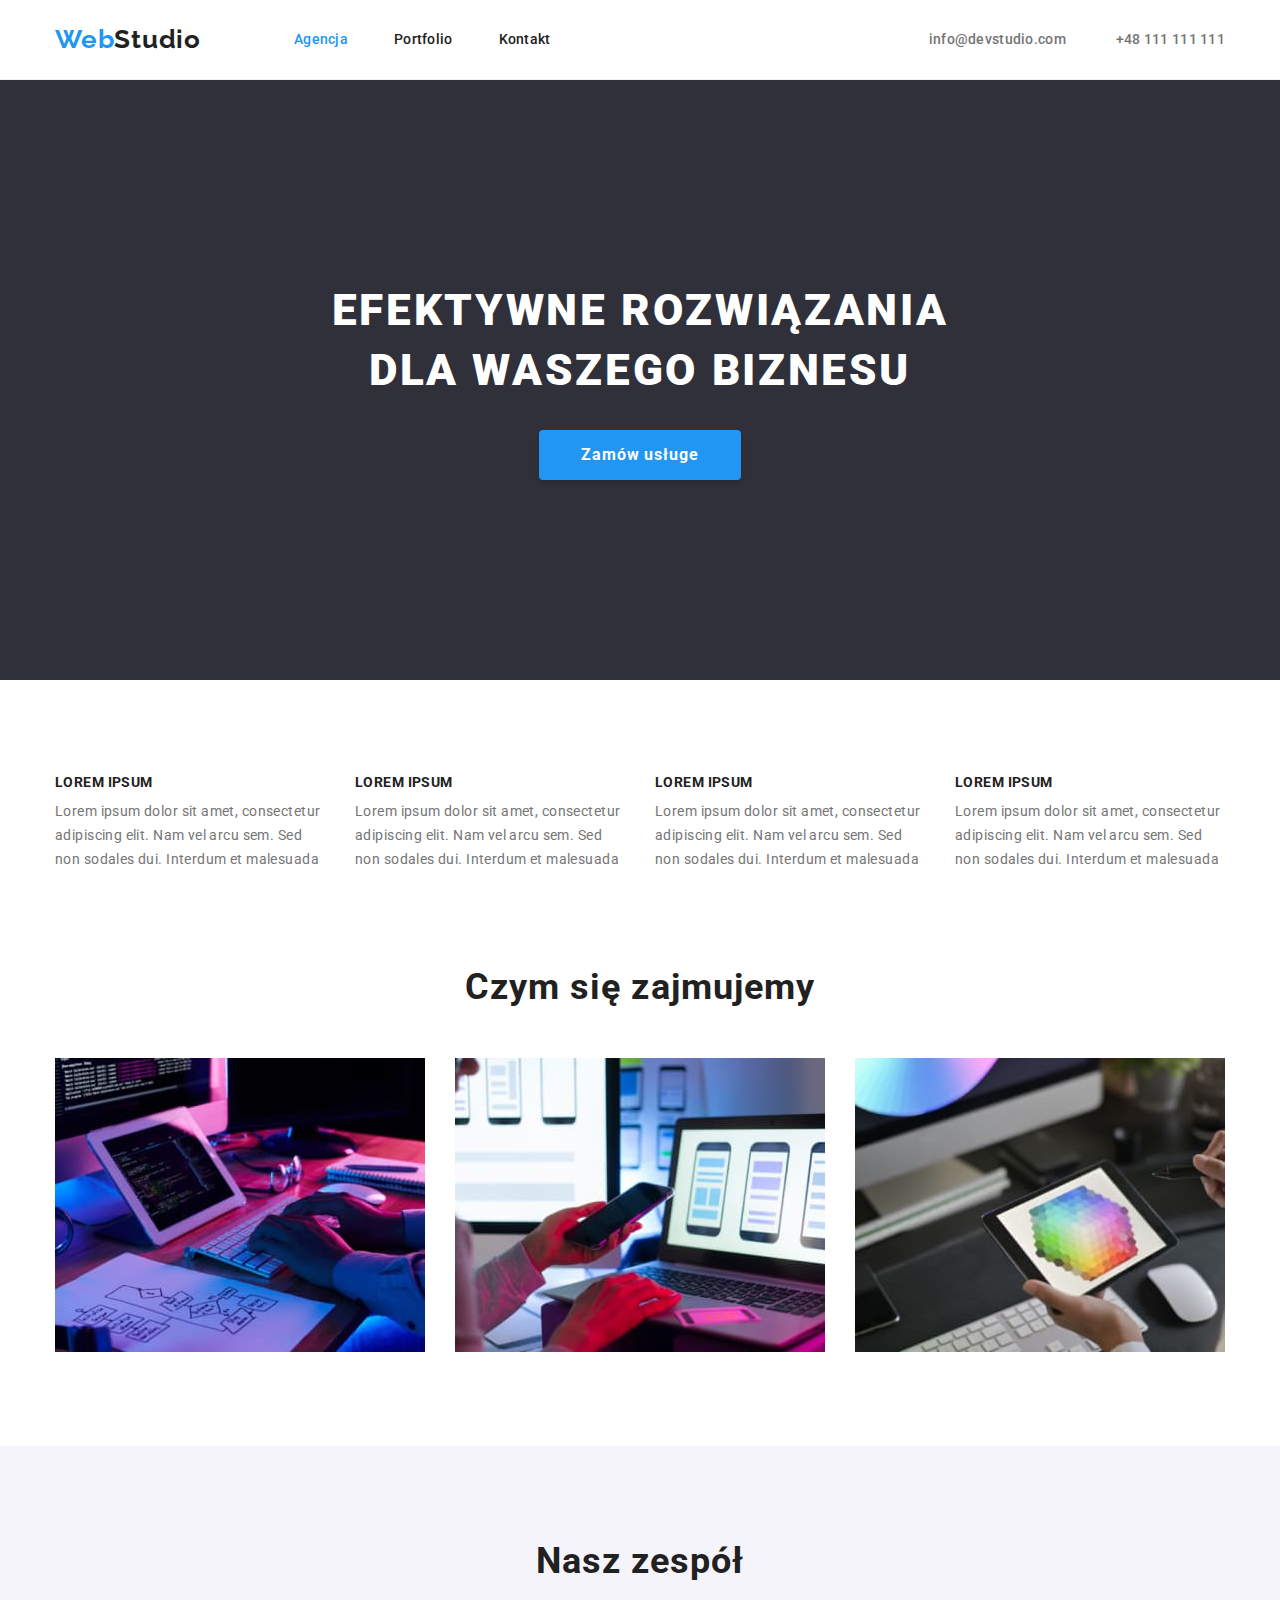
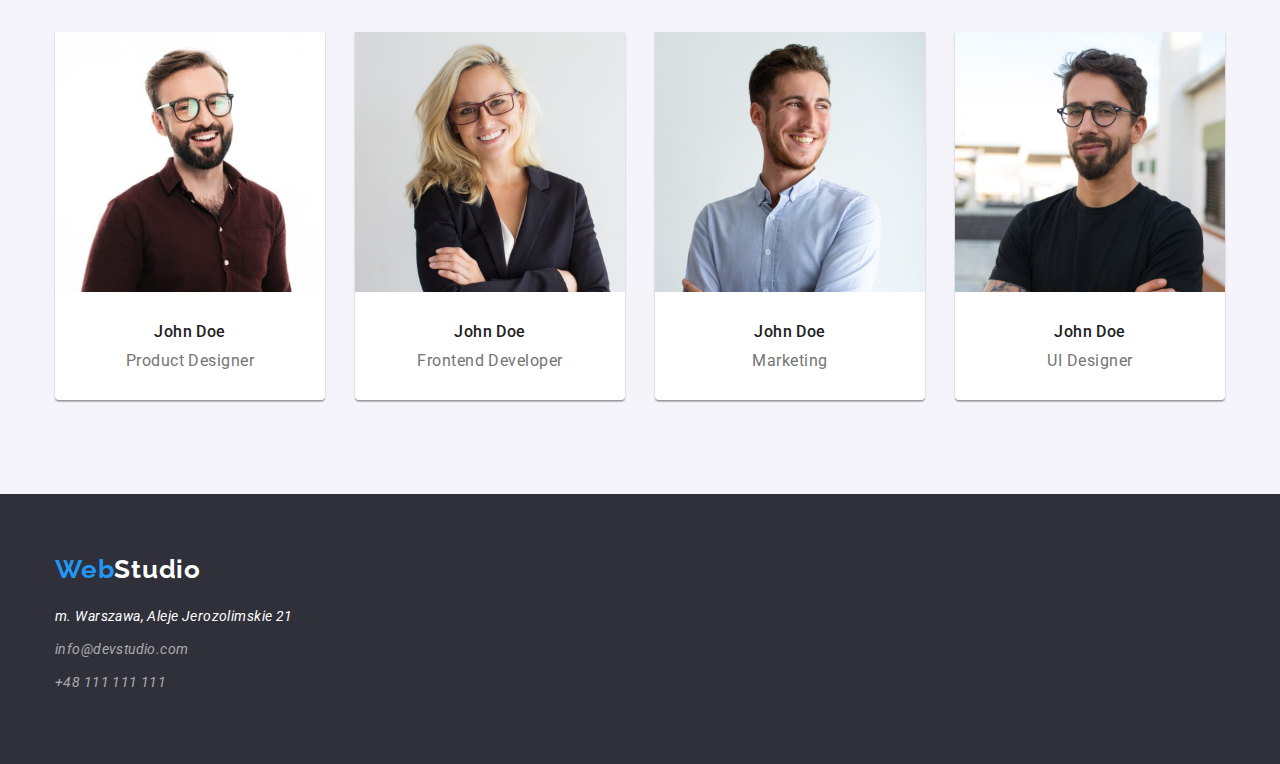
==== index.html @ 5a86e2d6 "Copy files from hw3" ====
<!DOCTYPE html>
<html lang="pl">
  <head>
    <meta charset="UTF-8" />
    <meta http-equiv="X-UA-Compatible" content="IE=edge" />
    <meta name="viewport" content="width=device-width, initial-scale=1.0" />
    <link
      rel="stylesheet"
      href="https://cdnjs.cloudflare.com/ajax/libs/modern-normalize/1.0.0/modern-normalize.min.css"
    />
    <link rel="preconnect" href="https://fonts.googleapis.com" />
    <link rel="preconnect" href="https://fonts.gstatic.com" crossorigin />
    <link
      href="https://fonts.googleapis.com/css2?family=Raleway:wght@700&family=Roboto:wght@400;500;700;900&display=swap"
      rel="stylesheet"
    />

    <link rel="stylesheet" href="./css/styles.css" />
    <title>WebStudio</title>
  </head>

  <body>
    <!-- Header -->

    <header class="header">
      <div class="container">
        <a class="logo-link link" href="./index.html"><span>Web</span>Studio</a>

        <nav class="navi">
          <ul class="navi-list list">
            <li class="navi-list-item">
              <a class="navi-list link link-active" href="./index.html">Agencja</a>
            </li>

            <li class="navi-list-item">
              <a class="navi-list link" href="./portfolio.html">Portfolio</a>
            </li>

            <li class="navi-list-item">
              <a class="navi-list link" href="">Kontakt</a>
            </li>
          </ul>
        </nav>

        <ul class="contact-link list">
          <li>
            <a
              class="contact-link-header link contact-email-header"
              href="mailto:info@devstudio.com"
              >info@devstudio.com</a
            >
          </li>
          <li>
            <a
              class="contact-link-header link contact-phone-header"
              href="tel:+48111111111"
              >+48 111 111 111</a
            >
          </li>
        </ul>
      </div>
    </header>

    <main>
      <!--hero-->

      <section class="hero section">
        <div class="container">
          <h1 class="hero-h1">EFEKTYWNE ROZWIĄZANIA DLA WASZEGO BIZNESU</h1>
          <button class="modal-btn" type="button">Zamów usługe</button>
        </div>
      </section>

      <!-- advantages -->

      <section class="advantages section">
        <div class="container">
          <ul class="advantages-list list">
            <li class="advant-list-item">
              <h3 class="advant-h3">LOREM IPSUM</h3>
              <p class="advant-text">
                Lorem ipsum dolor sit amet, consectetur adipiscing elit. Nam vel
                arcu sem. Sed non sodales dui. Interdum et malesuada
              </p>
            </li>
            <li class="advant-list-item">
              <h3 class="advant-h3">LOREM IPSUM</h3>
              <p class="advant-text">
                Lorem ipsum dolor sit amet, consectetur adipiscing elit. Nam vel
                arcu sem. Sed non sodales dui. Interdum et malesuada
              </p>
            </li>
            <li class="advant-list-item">
              <h3 class="advant-h3">LOREM IPSUM</h3>
              <p class="advant-text">
                Lorem ipsum dolor sit amet, consectetur adipiscing elit. Nam vel
                arcu sem. Sed non sodales dui. Interdum et malesuada
              </p>
            </li>
            <li class="advant-list-item">
              <h3 class="advant-h3">LOREM IPSUM</h3>
              <p class="advant-text">
                Lorem ipsum dolor sit amet, consectetur adipiscing elit. Nam vel
                arcu sem. Sed non sodales dui. Interdum et malesuada
              </p>
            </li>
          </ul>
        </div>
      </section>

      <!--About-->

      <section class="about section">
        <div class="container">
          <h2 class="header-h2">Czym się zajmujemy</h2>

          <ul class="about-list list">
            <li class="about-item">
              <img
                class="about-img"
                src="./images/box/box1.jpg"
                alt="computer"
                width="370"
                height="294"
              />
            </li>
            <li class="about-item">
              <img
                class="about-img"
                src="./images/box/box2.jpg"
                alt="smartphone"
                width="370"
                height="294"
              />
            </li>
            <li class="about-item">
              <img
                class="about-img"
                src="./images/box/box3.jpg"
                alt="tablet"
                width="370"
                height="294"
              />
            </li>
          </ul>
        </div>
      </section>

      <!--Team-->

      <section class="team section">
        <div class="container">
          <h2 class="header-h2">Nasz zespół</h2>
          <ul class="team-list list">
            <li>
              <figure class="team-img">
                <img
                  src="./images/team/img1.jpg"
                  alt="man with beard"
                  width="270"
                  height="260"
                />
                <figcaption class="team-dscr">
                  <p class="name">John Doe</p>
                  <p class="job-title">Product Designer</p>
                </figcaption>
              </figure>
            </li>
            <li>
              <figure class="team-img">
                <img
                  src="./images/team/img2.jpg"
                  alt="woman"
                  width="270"
                  height="260"
                />
                <figcaption class="team-dscr">
                  <p class="name">John Doe</p>
                  <p class="job-title">Frontend Developer</p>
                </figcaption>
              </figure>
            </li>
            <li>
              <figure class="team-img">
                <img
                  src="./images/team/img3.jpg"
                  alt="man laughing"
                  width="270"
                  height="260"
                />
                <figcaption class="team-dscr">
                  <p class="name">John Doe</p>
                  <p class="job-title">Marketing</p>
                </figcaption>
              </figure>
            </li>
            <li>
              <figure class="team-img">
                <img
                  src="./images/team/img4.jpg"
                  alt="man with glasses"
                  width="270"
                  height="260"
                />
                <figcaption class="team-dscr">
                  <p class="name">John Doe</p>
                  <p class="job-title">UI Designer</p>
                </figcaption>
              </figure>
            </li>
          </ul>
        </div>
      </section>
    </main>

    <!--Footer-->

    <footer class="footer">
      <div class="container">
        <a class="logo-link-dark-theme link" href="./index.html"
          ><span>Web</span>Studio</a
        >

        <address class="address">
          <ul class="address-list list">
            <li class="address-item address-street">
              m. Warszawa, Aleje Jerozolimskie 21
            </li>
            <li class="address-item">
              <a
                class="contact-link-footer link"
                href="mailto:info@devstudio.com"
                >info@devstudio.com</a
              >
            </li>
            <li class="address-item">
              <a class="contact-link-footer link" href="tel:+48111111111"
                >+48 111 111 111</a
              >
            </li>
          </ul>
        </address>
      </div>
    </footer>
  </body>
</html>
---- css/styles.css ----
:root {
  --main-font: "Roboto", sans-serif;
  --secondary-font: "Raleway", sans-serif;
  --main-color: #2196f3;
  --font-main-color: #212121;
  --font-secondary-color: #757575;
  --font-dark-theme: #ffffff;
  --background-color-main: #2f303a;
  --background-color-sec: #f5f4fa;
}

body {
  font-family: var(--main-font);
  color: var(--font-main-color);
}

h1,
h2,
h3,
h4,
h5,
h6 {
  padding: 0;
  margin: 0;
}

ul,
ol {
  margin: 0;
  padding: 0;
}

p {
  margin: 0;
  padding: 0;
}

img {
  display: block;
}

.list {
  list-style: none;
}
.link {
  text-decoration: none;
}

.container {
  max-width: 1200px;
  align-items: center;
  padding: 0 15px;
  margin: 0 auto;
}

.section {
  padding-top: 94px;
}
.section:not(.advantages) {
  padding-bottom: 94px;
}
/*----Components----*/

.logo-link,
.logo-link-dark-theme {
  font-family: var(--secondary-font);
  font-weight: 700;
  font-size: 26px;
  line-height: 1.192;
  letter-spacing: 0.03em;
}
.logo-link {
  color: var(--font-main-color);
}
.logo-link span {
  color: var(--main-color);
}
.logo-link-dark-theme {
  color: var(--font-dark-theme);
}
.logo-link-dark-theme span {
  color: var(--main-color);
}
.logo-link:focus,
.logo-link:hover,
.logo-link-dark-theme:hover,
.logo-link-dark-theme:focus {
  color: var(--main-color);
}

.header-h2 {
  font-weight: 700;
  font-size: 36px;
  line-height: 1.167;
  letter-spacing: 0.03em;
  text-align: center;
}

/*----Header Menu----*/
.header .container {
  display: flex;
  padding-top: 24px;
  padding-bottom: 24px;
}
.header {
  border-bottom: 1px solid #ececec;
}

.logo-link {
  display: flex;
  margin-right: 93px;
}

.header-h2.link-active {
  color: var(--main-color);
}
.navi .navi-list {
  display: flex;
}

.navi-list-item:not(:last-child) {
  margin-right: 46px;
}

.contact-link {
  display: flex;
  margin-left: auto;
}

.contact-phone-header {
  margin-left: 50px;
}

.navi-list {
  font-weight: 500;
  font-size: 14px;
  line-height: 1.143;
  letter-spacing: 0.02em;
  color: var(--font-main-color);
}
.navi-list .link-active {
  color: var(--main-color)
}
.navi-list:hover,
.navi-list:focus {
  color: var(--main-color);
}

.contact-link-header {
  font-weight: 500;
  font-size: 14px;
  line-height: 1.143;
  letter-spacing: 0.02em;
  color: var(--font-secondary-color);
}

.contact-link-header:hover,
.contact-link-header:focus {
  color: var(--main-color);
}

/*----Hero----*/

.hero .container {
  display: flex;
  flex-direction: column;
  padding-top: 106px;
  padding-bottom: 106px;
}

.hero {
  background: var(--background-color-main);
}
.hero-h1 {
  max-width: 696px;
  font-weight: 900;
  font-size: 44px;
  line-height: 1.364;
  letter-spacing: 0.06em;
  text-transform: uppercase;
  text-align: center;
  color: var(--font-dark-theme);
  padding-bottom: 30px;
}

.modal-btn {
  font-weight: 700;
  font-size: 16px;
  line-height: 1.875;
  letter-spacing: 0.06em;
  cursor: pointer;
  color: var(--font-dark-theme);
  background: var(--main-color);
  padding: 10px 42px;
  box-shadow: 0px 4px 4px rgba(0, 0, 0, 0.15);
  border-radius: 4px;
  border: none;
}

/*----Advantages----*/

.advantages-list {
  display: flex;
  justify-content: space-between;
}
.advant-list-item {
  max-width: 270px;
  justify-content: space-between;
}

.advant-h3 {
  font-weight: 700;
  font-size: 14px;
  line-height: 1.143;
  letter-spacing: 0.03em;
  text-transform: uppercase;
}
.advant-text {
  font-size: 14px;
  line-height: 1.714;
  letter-spacing: 0.03em;
  color: var(--font-secondary-color);
  margin-top: 10px;
}

/* ----About---- */
.about-list {
  display: flex;
}

.about-item {
  margin-top: 50px;
}
.about-item:not(:last-child) {
  margin-right: 30px;
}

/* ----Team---- */

.team {
  background: var(--background-color-sec);
  margin: 0;
}
.name {
  font-weight: 500;
  color: var(--font-main-color);
  margin-bottom: 10px;
}

.team-dscr {
  font-size: 16px;
  line-height: 1.187;
  letter-spacing: 0.03em;
  text-align: center; /*---FIGCAPTION---*/
  color: var(--font-secondary-color);
  padding: 30px 0;
  border-radius: 0px 0px 4px 4px;
}
.team .header-h2 {
  margin-bottom: 50px;
}

.team-list {
  display: flex;
  justify-content: space-between;
}

.team figure {
  margin: 0;
  background: #ffffff;
  box-shadow: 0px 1px 3px rgba(0, 0, 0, 0.12), 0px 1px 1px rgba(0, 0, 0, 0.14),
    0px 2px 1px rgba(0, 0, 0, 0.2);
  border-radius: 0px 0px 4px 4px;
}

/* ----Footer---- */
.footer {
  background: var(--background-color-main);
  padding: 60px 0;
}
.address-item {
  margin-bottom: 9px;
}
.address {
  margin-top: 20px;
}
.address-street {
  font-size: 14px;
  line-height: 1.714;
  letter-spacing: 0.03em;
  color: var(--font-dark-theme);
}

.contact-link-footer {
  font-size: 14px;
  line-height: 1.714;
  letter-spacing: 0.03em;
  color: rgba(255, 255, 255, 0.6);
}
.contact-link-footer:hover,
.contact-link-footer :focus {
  color: var(--main-color);
}

/* ----PORTFOLIO---- */

.button-filter-list {
  display: flex;
  justify-content: center;
  margin-left: -8px;
}

.modal-btn-filter {
  display: block;
  border: none;

  font-weight: 500;
  font-size: 16px;
  line-height: 1.625;
  letter-spacing: 0.03em;
  cursor: pointer;
  border-radius: 4px;
  background: var(--background-color-sec);
  margin-left: 8px;
  margin-bottom: 50px;
  padding: 6px 22px;
}
.modal-btn-filter:hover,
.modal-btn-filter:active {
  color: #ffffff;
  background: var(--main-color);
  box-shadow: 0px 3px 1px rgba(117, 78, 78, 0.1),
    0px 1px 2px rgba(0, 0, 0, 0.08), 0px 2px 2px rgba(0, 0, 0, 0.12);
}
.portfolio .project-card {
  margin: 0;
}

.portfolio-list {
  display: flex;
  flex-wrap: wrap;
  margin-left: -30px;
  margin-top: -30px;
}

.portfolio-list-item {
  margin-left: 30px;
  margin-top: 30px;
  flex-basis: calc(100% / 3 - 30px);
}

.project-name {
  font-weight: 700;
  font-size: 18px;
  line-height: 2;
  letter-spacing: 0.06em;
  margin: 20px 24px 4px;
}

.project-type {
  font-size: 16px;
  line-height: 1.875;
  letter-spacing: 0.03em;
  color: var(--font-secondary-color);
  margin: 0 24px 20px;
}
.projekt-desc {
  background: #ffffff;
  border: 1px solid #eeeeee;
  box-sizing: border-box;
}
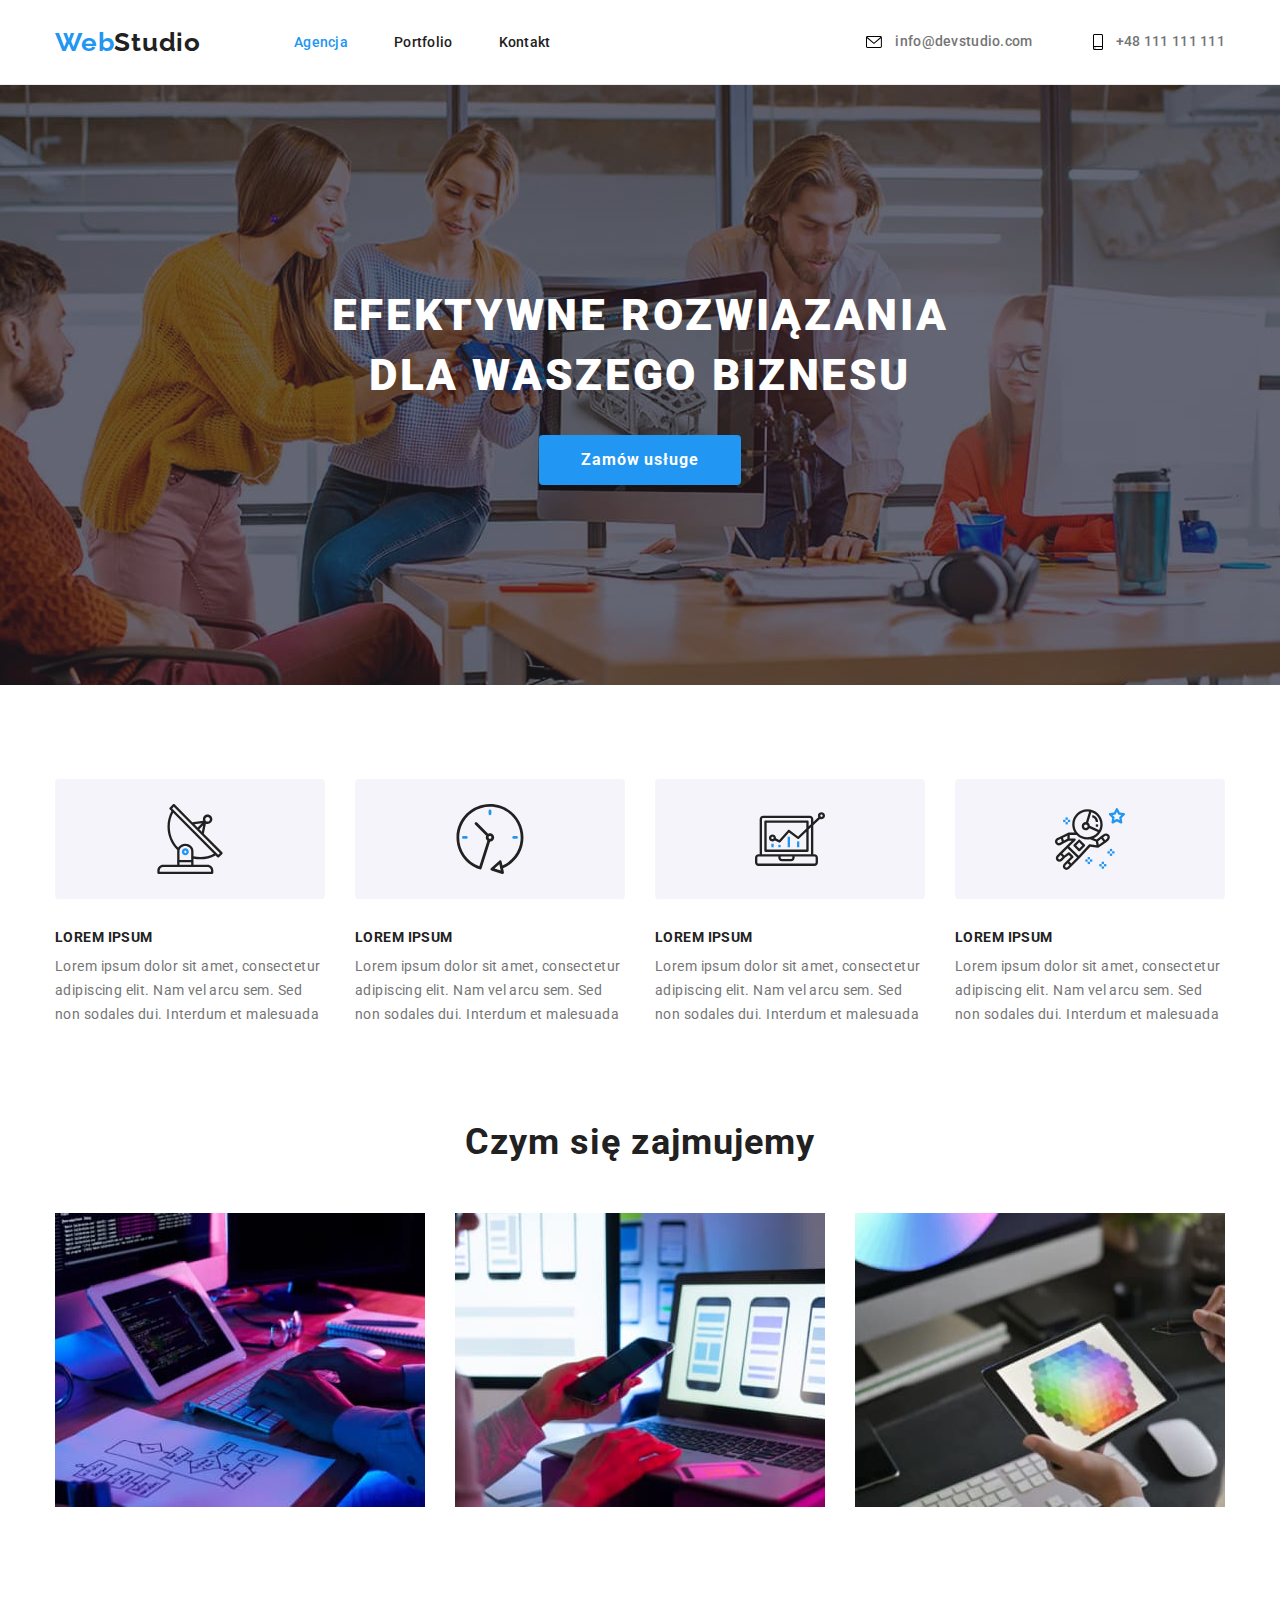
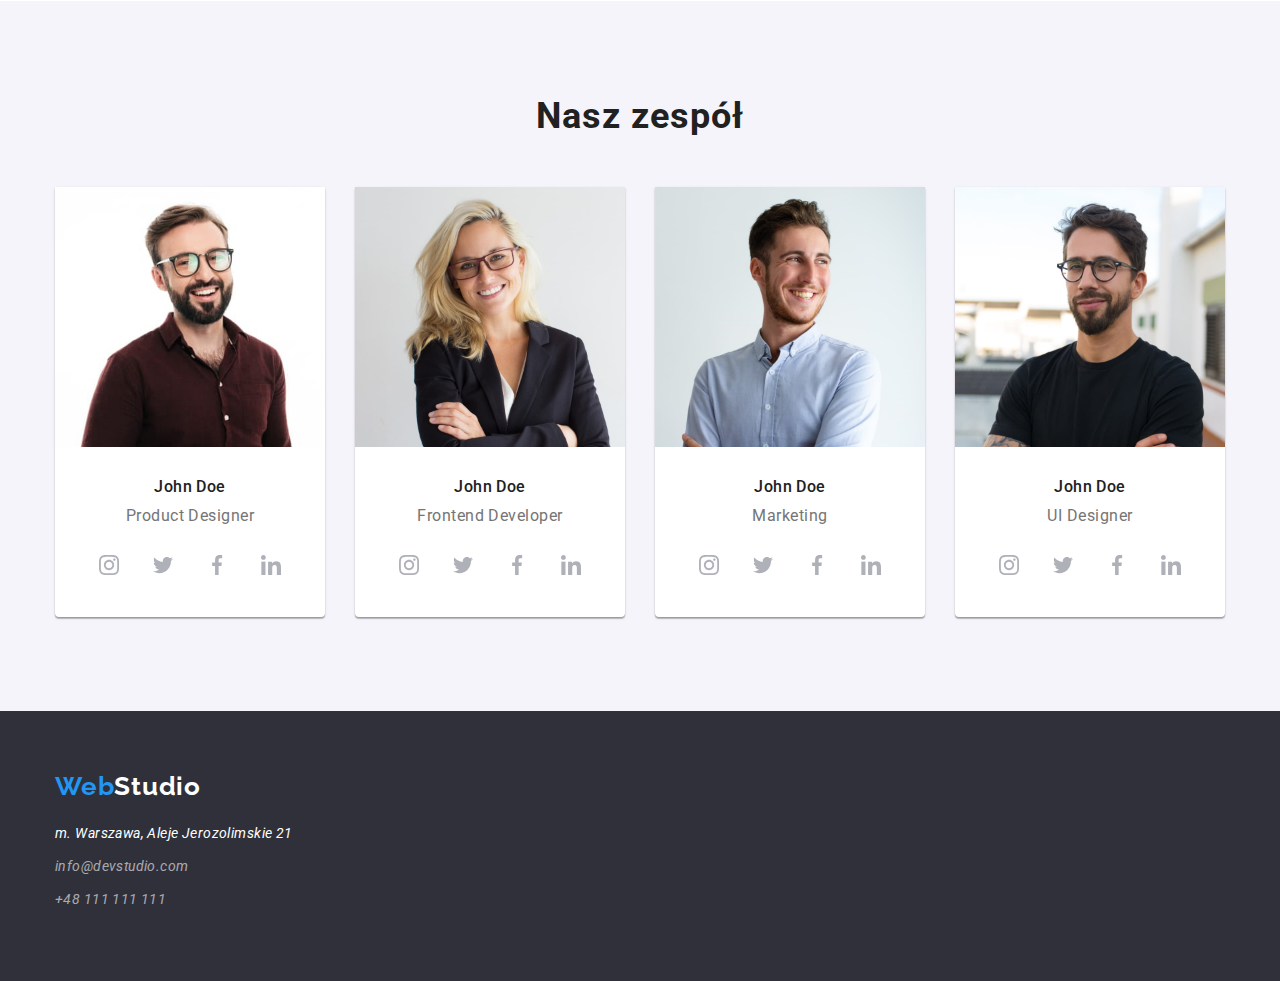
==== commit edf2c062: "svg index" ====
--- a/index.html
+++ b/index.html
@@ -29,7 +29,9 @@
         <nav class="navi">
           <ul class="navi-list list">
             <li class="navi-list-item">
-              <a class="navi-list link link-active" href="./index.html">Agencja</a>
+              <a class="navi-list link link-active" href="./index.html"
+                >Agencja</a
+              >
             </li>
 
             <li class="navi-list-item">
@@ -42,20 +44,25 @@
           </ul>
         </nav>
 
-        <ul class="contact-link list">
+        <ul class="contact-link-list list">
           <li>
-            <a
-              class="contact-link-header link contact-email-header"
-              href="mailto:info@devstudio.com"
-              >info@devstudio.com</a
-            >
+            <a class="contact-link-header link" href="mailto:info@devstudio.com"
+              ><svg class="contact-icon" width="16px" height="12px">
+                <use href="./images/svg/icon.svg#icon-email"></use>
+              </svg>
+              info@devstudio.com
+            </a>
           </li>
-          <li>
+
+          <li class="link">
             <a
               class="contact-link-header link contact-phone-header"
               href="tel:+48111111111"
-              >+48 111 111 111</a
-            >
+              ><svg class="contact-icon" width="10px" height="16px">
+                <use href="./images/svg/icon.svg#icon-tel"></use>
+              </svg>
+              +48 111 111 111
+            </a>
           </li>
         </ul>
       </div>
@@ -75,8 +82,12 @@
 
       <section class="advantages section">
         <div class="container">
-          <ul class="advantages-list list">
+          <ul class="advant-list list">
             <li class="advant-list-item">
+              <a class="advant-list-item-icon-bkgr">
+                <svg class="icon-antenna icon" width="70" height="70">
+                <use href="./images/svg/icon.svg#icon-antenna"></use>
+                </svg></a>
               <h3 class="advant-h3">LOREM IPSUM</h3>
               <p class="advant-text">
                 Lorem ipsum dolor sit amet, consectetur adipiscing elit. Nam vel
@@ -84,6 +95,10 @@
               </p>
             </li>
             <li class="advant-list-item">
+              <a class="advant-list-item-icon-bkgr">
+                <svg class="icon-clock icon" width="70" height="70">
+                <use href="./images/svg/icon.svg#icon-clock"></use>
+                </svg></a>
               <h3 class="advant-h3">LOREM IPSUM</h3>
               <p class="advant-text">
                 Lorem ipsum dolor sit amet, consectetur adipiscing elit. Nam vel
@@ -91,6 +106,10 @@
               </p>
             </li>
             <li class="advant-list-item">
+              <a class="advant-list-item-icon-bkgr">
+                <svg class="icon-diagram icon" width="70" height="70">
+                <use href="./images/svg/icon.svg#icon-diagram"></use>
+                </svg></a>
               <h3 class="advant-h3">LOREM IPSUM</h3>
               <p class="advant-text">
                 Lorem ipsum dolor sit amet, consectetur adipiscing elit. Nam vel
@@ -98,6 +117,10 @@
               </p>
             </li>
             <li class="advant-list-item">
+              <a class="advant-list-item-icon-bkgr">
+                <svg class="icon-astronaut icon" width="70" height="70">
+                <use href="./images/svg/icon.svg#icon-astronaut"></use>
+                </svg></a>
               <h3 class="advant-h3">LOREM IPSUM</h3>
               <p class="advant-text">
                 Lorem ipsum dolor sit amet, consectetur adipiscing elit. Nam vel
@@ -163,6 +186,38 @@
                 <figcaption class="team-dscr">
                   <p class="name">John Doe</p>
                   <p class="job-title">Product Designer</p>
+               
+                  <ul class="social-list list">
+                    <li class="social-list-item">
+                      <a href="" class="social-list-icon" >
+                        <svg class="social-icon" width="20" height="20">
+                          <use href="./images/svg/icon.svg#icon-instagram"></use>
+                        </svg>
+                      </a>
+                    </li>
+                    <li class="social-list-item">
+                      <a href="" class="social-list-icon" >
+                        <svg class="social-icon" width="20" height="20">
+                          <use href="./images/svg/icon.svg#icon-twitter"></use>
+                        </svg>
+                      </a>
+                    </li>
+                    <li class="social-list-item">
+                      <a href="" class="social-list-icon" >
+                        <svg class="social-icon" width="20" height="20">
+                          <use href="./images/svg/icon.svg#icon-facebook"></use>
+                        </svg>
+                      </a>
+                    </li>
+                    <li class="social-list-item">
+                      <a href="" class="social-list-icon" >
+                        <svg class="social-icon" width="20" height="20">
+                          <use href="./images/svg/icon.svg#icon-linkedin"></use>
+                        </svg>
+                      </a>
+                    </li>
+                  </ul> 
+                              
                 </figcaption>
               </figure>
             </li>
@@ -177,6 +232,36 @@
                 <figcaption class="team-dscr">
                   <p class="name">John Doe</p>
                   <p class="job-title">Frontend Developer</p>
+                  <ul class="social-list list">
+                    <li class="social-list-item">
+                      <a href="" class="social-list-icon" >
+                        <svg class="social-icon" width="20" height="20">
+                          <use href="./images/svg/icon.svg#icon-instagram"></use>
+                        </svg>
+                      </a>
+                    </li>
+                    <li class="social-list-item">
+                      <a href="" class="social-list-icon" >
+                        <svg class="social-icon" width="20" height="20">
+                          <use href="./images/svg/icon.svg#icon-twitter"></use>
+                        </svg>
+                      </a>
+                    </li>
+                    <li class="social-list-item">
+                      <a href="" class="social-list-icon" >
+                        <svg class="social-icon" width="20" height="20">
+                          <use href="./images/svg/icon.svg#icon-facebook"></use>
+                        </svg>
+                      </a>
+                    </li>
+                    <li class="social-list-item">
+                      <a href="" class="social-list-icon" >
+                        <svg class="social-icon" width="20" height="20">
+                          <use href="./images/svg/icon.svg#icon-linkedin"></use>
+                        </svg>
+                      </a>
+                    </li>
+                  </ul> 
                 </figcaption>
               </figure>
             </li>
@@ -191,6 +276,36 @@
                 <figcaption class="team-dscr">
                   <p class="name">John Doe</p>
                   <p class="job-title">Marketing</p>
+                  <ul class="social-list list">
+                    <li class="social-list-item">
+                      <a href="" class="social-list-icon" >
+                        <svg class="social-icon" width="20" height="20">
+                          <use href="./images/svg/icon.svg#icon-instagram"></use>
+                        </svg>
+                      </a>
+                    </li>
+                    <li class="social-list-item">
+                      <a href="" class="social-list-icon" >
+                        <svg class="social-icon" width="20" height="20">
+                          <use href="./images/svg/icon.svg#icon-twitter"></use>
+                        </svg>
+                      </a>
+                    </li>
+                    <li class="social-list-item">
+                      <a href="" class="social-list-icon" >
+                        <svg class="social-icon" width="20" height="20">
+                          <use href="./images/svg/icon.svg#icon-facebook"></use>
+                        </svg>
+                      </a>
+                    </li>
+                    <li class="social-list-item">
+                      <a href="" class="social-list-icon" >
+                        <svg class="social-icon" width="20" height="20">
+                          <use href="./images/svg/icon.svg#icon-linkedin"></use>
+                        </svg>
+                      </a>
+                    </li>
+                  </ul> 
                 </figcaption>
               </figure>
             </li>
@@ -205,6 +320,36 @@
                 <figcaption class="team-dscr">
                   <p class="name">John Doe</p>
                   <p class="job-title">UI Designer</p>
+                  <ul class="social-list list">
+                    <li class="social-list-item">
+                      <a href="" class="social-list-icon" >
+                        <svg class="social-icon" width="20" height="20">
+                          <use href="./images/svg/icon.svg#icon-instagram"></use>
+                        </svg>
+                      </a>
+                    </li>
+                    <li class="social-list-item">
+                      <a href="" class="social-list-icon" >
+                        <svg class="social-icon" width="20" height="20">
+                          <use href="./images/svg/icon.svg#icon-twitter"></use>
+                        </svg>
+                      </a>
+                    </li>
+                    <li class="social-list-item">
+                      <a href="" class="social-list-icon" >
+                        <svg class="social-icon" width="20" height="20">
+                          <use href="./images/svg/icon.svg#icon-facebook"></use>
+                        </svg>
+                      </a>
+                    </li>
+                    <li class="social-list-item">
+                      <a href="" class="social-list-icon" >
+                        <svg class="social-icon" width="20" height="20">
+                          <use href="./images/svg/icon.svg#icon-linkedin"></use>
+                        </svg>
+                      </a>
+                    </li>
+                  </ul> 
                 </figcaption>
               </figure>
             </li>
--- a/css/styles.css
+++ b/css/styles.css
@@ -7,6 +7,8 @@
   --font-dark-theme: #ffffff;
   --background-color-main: #2f303a;
   --background-color-sec: #f5f4fa;
+  --icon-color: #AFB1B8;
+
 }
 
 body {
@@ -122,14 +124,6 @@
   margin-right: 46px;
 }
 
-.contact-link {
-  display: flex;
-  margin-left: auto;
-}
-
-.contact-phone-header {
-  margin-left: 50px;
-}
 
 .navi-list {
   font-weight: 500;
@@ -139,13 +133,18 @@
   color: var(--font-main-color);
 }
 .navi-list .link-active {
-  color: var(--main-color)
+  color: var(--main-color);
 }
 .navi-list:hover,
 .navi-list:focus {
   color: var(--main-color);
 }
-
+  
+.contact-link-list{
+  display: flex;
+  align-items: center;
+  margin-left: auto;
+}
 .contact-link-header {
   font-weight: 500;
   font-size: 14px;
@@ -154,12 +153,43 @@
   color: var(--font-secondary-color);
 }
 
+.contact-phone-header {
+  margin-left: 50px;
+}
+
+
+.contact-icon {
+    margin: 10px;
+    vertical-align: middle;
+  }
+
 .contact-link-header:hover,
 .contact-link-header:focus {
   color: var(--main-color);
-}
+  fill:var(--main-color)
+   }
+
+
+  
+
+
+
+
+
+
 
 /*----Hero----*/
+.hero {
+  background: var(--background-color-main);
+  background-image: linear-gradient(
+      rgba(47, 48, 58, 0.4),
+      rgba(47, 48, 58, 0.4)
+    ),
+    url(../images/background/background_hero.jpg);
+  background-position: center;
+  background-size: cover;
+  background-repeat: no-repeat;
+}
 
 .hero .container {
   display: flex;
@@ -168,9 +198,6 @@
   padding-bottom: 106px;
 }
 
-.hero {
-  background: var(--background-color-main);
-}
 .hero-h1 {
   max-width: 696px;
   font-weight: 900;
@@ -199,14 +226,26 @@
 
 /*----Advantages----*/
 
-.advantages-list {
+.advant-list {
   display: flex;
   justify-content: space-between;
 }
-.advant-list-item {
-  max-width: 270px;
-  justify-content: space-between;
-}
+.advant-list-item:not(:last-child) {
+  margin-right: 30px;
+    
+}
+
+.advant-list-item-icon-bkgr {
+display: flex;
+align-items: center;
+justify-content: center;
+background-color: #F5F4FA;
+max-width: 270px;
+height: 120px;
+border-radius: 4px;
+margin-bottom: 30px;
+}
+
 
 .advant-h3 {
   font-weight: 700;
@@ -239,39 +278,66 @@
 
 .team {
   background: var(--background-color-sec);
-  margin: 0;
-}
+  }
+
+  .team .header-h2 {
+  margin-bottom: 50px;
+}
+
+.team-list {
+  display: flex;
+  justify-content: space-between;
+}
+
+.team-dscr {
+  font-size: 16px;
+  line-height: 1.187;
+  letter-spacing: 0.03em;
+  text-align: center; /*---FIGCAPTION---*/
+  color: var(--font-secondary-color);
+  padding: 30px 0;
+  }
 .name {
   font-weight: 500;
   color: var(--font-main-color);
   margin-bottom: 10px;
 }
 
-.team-dscr {
-  font-size: 16px;
-  line-height: 1.187;
-  letter-spacing: 0.03em;
-  text-align: center; /*---FIGCAPTION---*/
-  color: var(--font-secondary-color);
-  padding: 30px 0;
-  border-radius: 0px 0px 4px 4px;
-}
-.team .header-h2 {
-  margin-bottom: 50px;
-}
-
-.team-list {
-  display: flex;
-  justify-content: space-between;
-}
-
-.team figure {
+
+
+.team-img {
   margin: 0;
   background: #ffffff;
   box-shadow: 0px 1px 3px rgba(0, 0, 0, 0.12), 0px 1px 1px rgba(0, 0, 0, 0.14),
     0px 2px 1px rgba(0, 0, 0, 0.2);
   border-radius: 0px 0px 4px 4px;
 }
+
+.social-list{
+  display: flex;
+  justify-content: center;
+  margin-top: 18px;
+  }
+.social-list-item:not(:last-child){
+  margin-right: 10px;
+}
+
+.social-list-icon {
+display: flex;
+align-items: center;
+justify-content: center;
+fill: var(--icon-color);
+width: 44px;
+height:44px;
+border-radius: 50%;
+}
+
+.social-list-icon:hover,
+.social-list-icon:focus {
+  background-color:var(--main-color);
+  fill: #ffffff;
+}
+
 
 /* ----Footer---- */
 .footer {
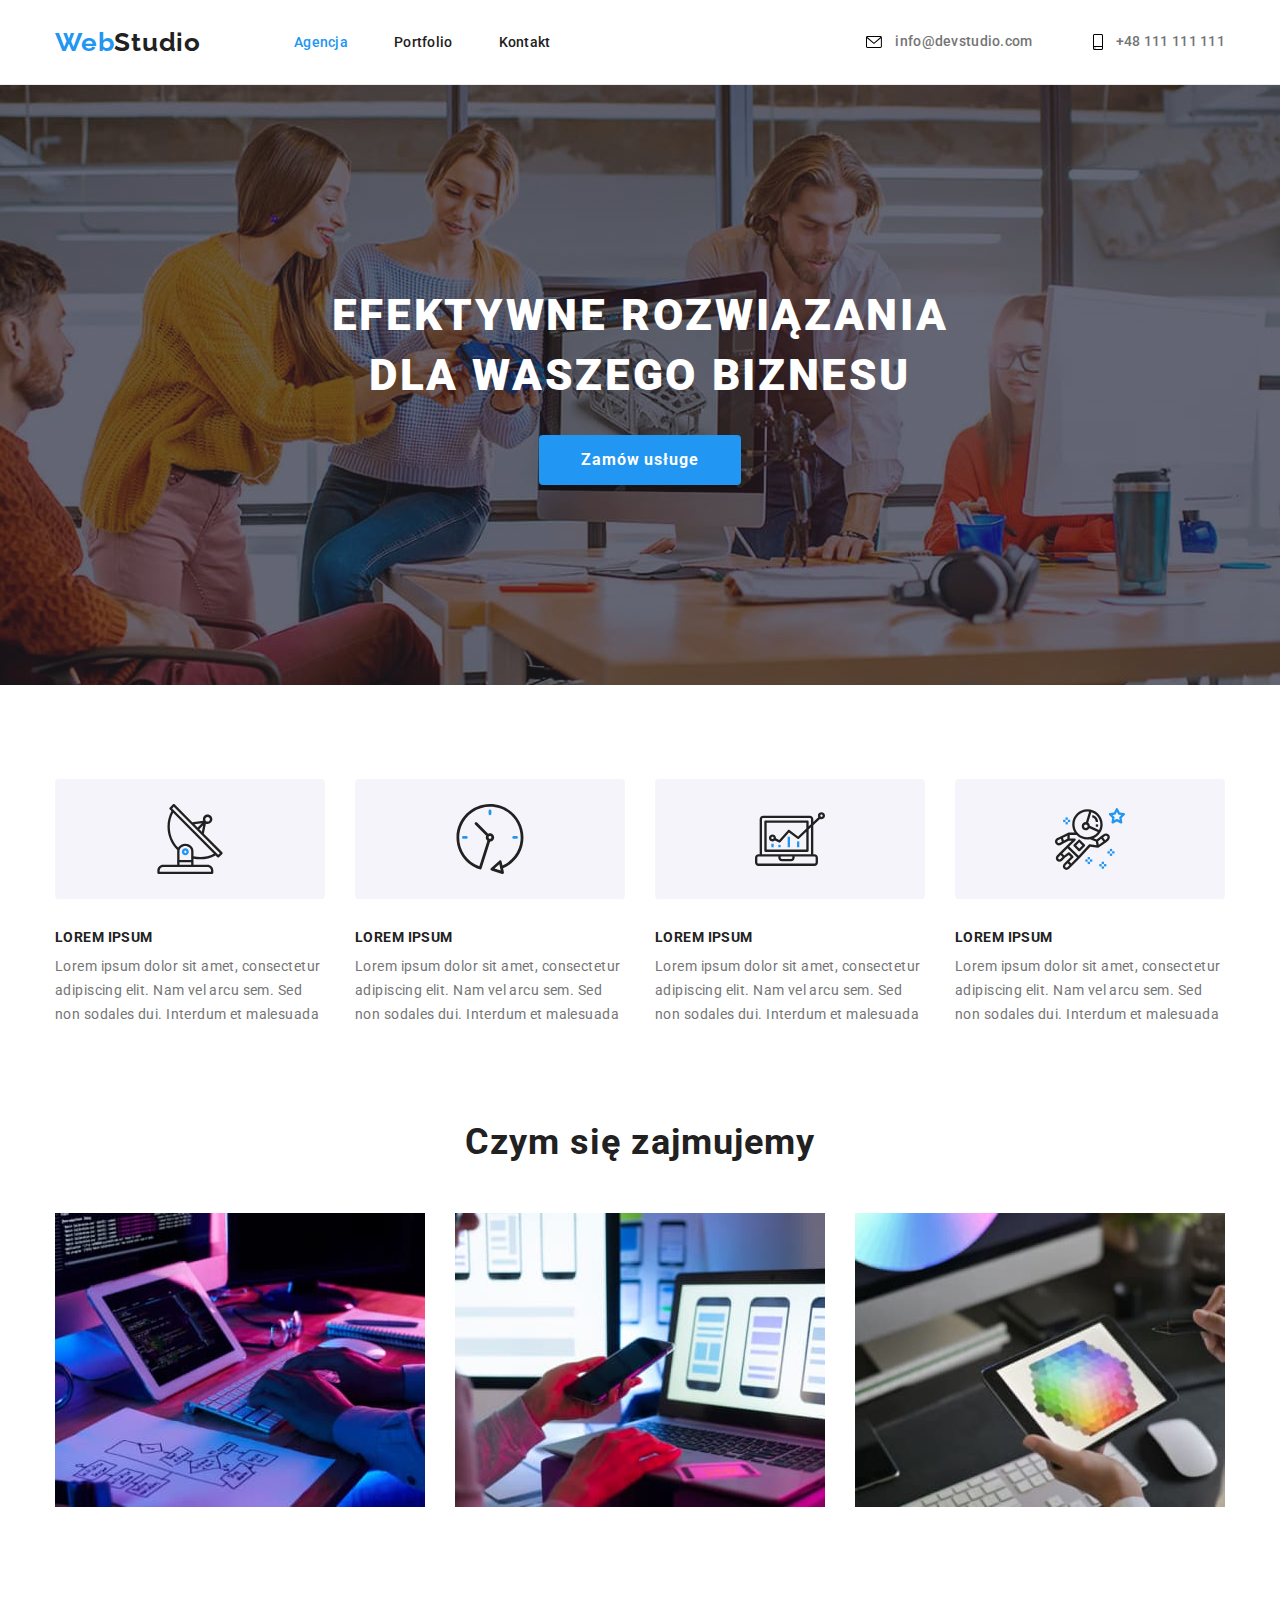
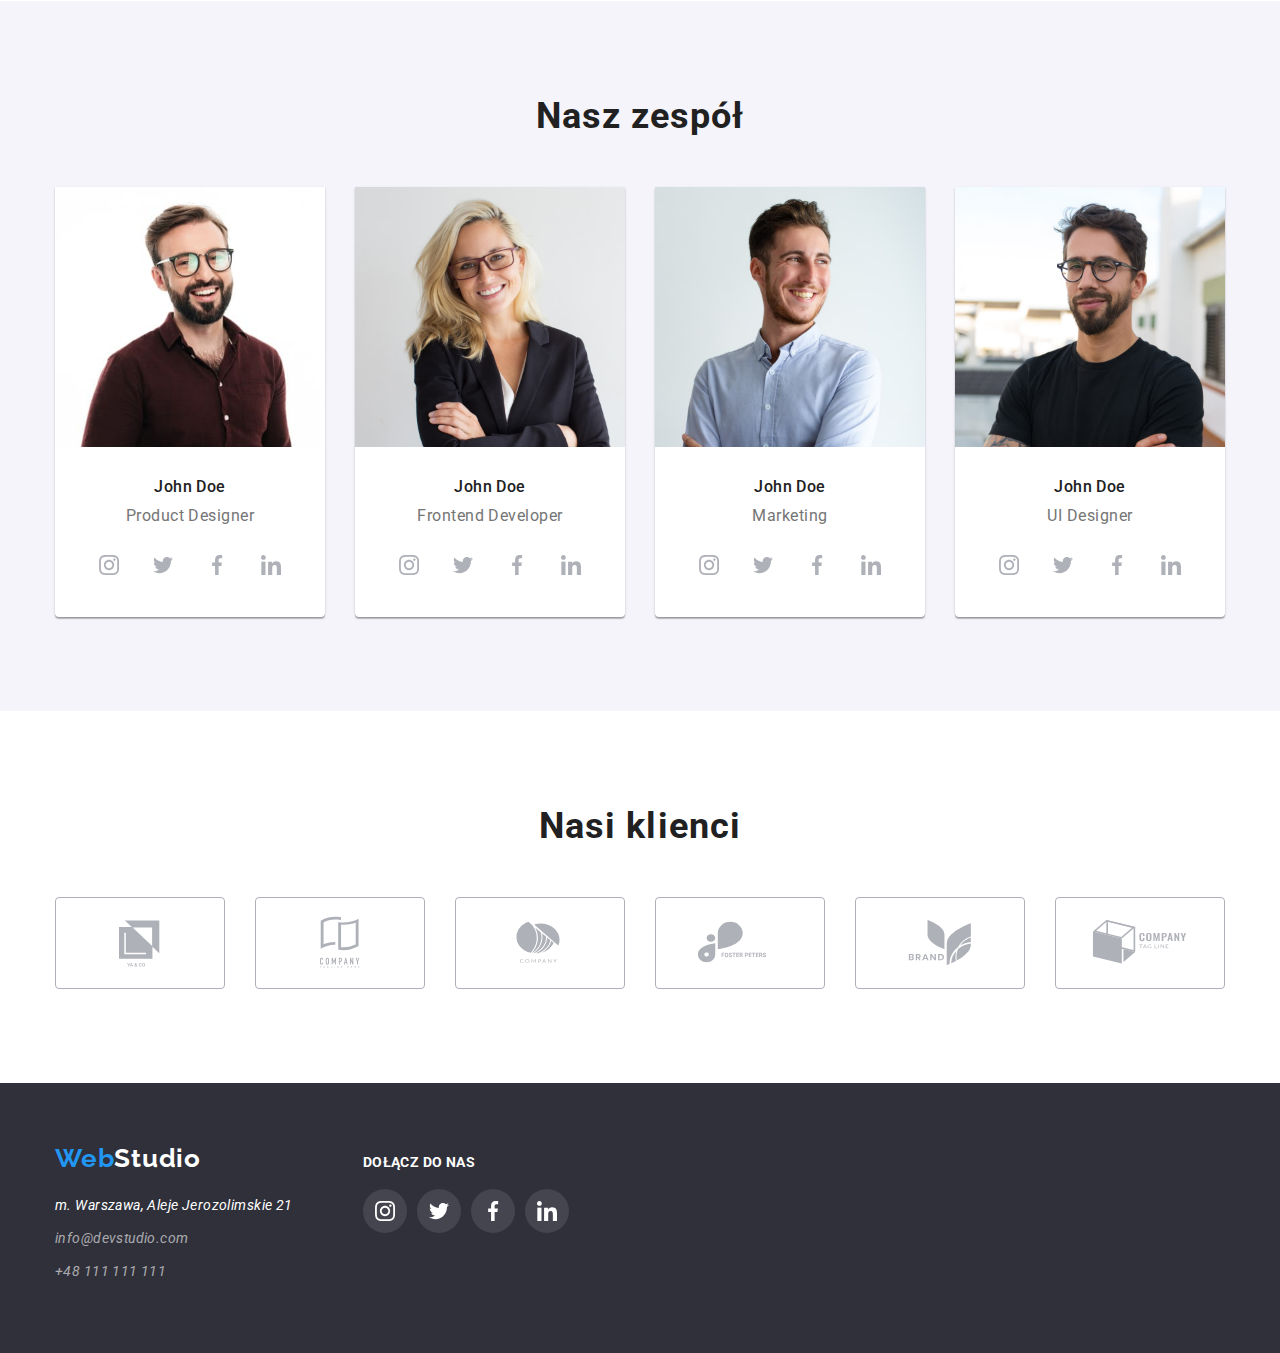
==== commit 56d14363: "portfolio" ====
--- a/index.html
+++ b/index.html
@@ -86,9 +86,9 @@
             <li class="advant-list-item">
               <a class="advant-list-item-icon-bkgr">
                 <svg class="icon-antenna icon" width="70" height="70">
-                <use href="./images/svg/icon.svg#icon-antenna"></use>
-                </svg></a>
-              <h3 class="advant-h3">LOREM IPSUM</h3>
+                  <use href="./images/svg/icon.svg#icon-antenna"></use></svg
+              ></a>
+              <h3 class="h3">LOREM IPSUM</h3>
               <p class="advant-text">
                 Lorem ipsum dolor sit amet, consectetur adipiscing elit. Nam vel
                 arcu sem. Sed non sodales dui. Interdum et malesuada
@@ -97,9 +97,9 @@
             <li class="advant-list-item">
               <a class="advant-list-item-icon-bkgr">
                 <svg class="icon-clock icon" width="70" height="70">
-                <use href="./images/svg/icon.svg#icon-clock"></use>
-                </svg></a>
-              <h3 class="advant-h3">LOREM IPSUM</h3>
+                  <use href="./images/svg/icon.svg#icon-clock"></use></svg
+              ></a>
+              <h3 class="h3">LOREM IPSUM</h3>
               <p class="advant-text">
                 Lorem ipsum dolor sit amet, consectetur adipiscing elit. Nam vel
                 arcu sem. Sed non sodales dui. Interdum et malesuada
@@ -108,9 +108,9 @@
             <li class="advant-list-item">
               <a class="advant-list-item-icon-bkgr">
                 <svg class="icon-diagram icon" width="70" height="70">
-                <use href="./images/svg/icon.svg#icon-diagram"></use>
-                </svg></a>
-              <h3 class="advant-h3">LOREM IPSUM</h3>
+                  <use href="./images/svg/icon.svg#icon-diagram"></use></svg
+              ></a>
+              <h3 class="h3">LOREM IPSUM</h3>
               <p class="advant-text">
                 Lorem ipsum dolor sit amet, consectetur adipiscing elit. Nam vel
                 arcu sem. Sed non sodales dui. Interdum et malesuada
@@ -119,9 +119,9 @@
             <li class="advant-list-item">
               <a class="advant-list-item-icon-bkgr">
                 <svg class="icon-astronaut icon" width="70" height="70">
-                <use href="./images/svg/icon.svg#icon-astronaut"></use>
-                </svg></a>
-              <h3 class="advant-h3">LOREM IPSUM</h3>
+                  <use href="./images/svg/icon.svg#icon-astronaut"></use></svg
+              ></a>
+              <h3 class="h3">LOREM IPSUM</h3>
               <p class="advant-text">
                 Lorem ipsum dolor sit amet, consectetur adipiscing elit. Nam vel
                 arcu sem. Sed non sodales dui. Interdum et malesuada
@@ -176,7 +176,7 @@
           <h2 class="header-h2">Nasz zespół</h2>
           <ul class="team-list list">
             <li>
-              <figure class="team-img">
+              <figure class="team-card">
                 <img
                   src="./images/team/img1.jpg"
                   alt="man with beard"
@@ -186,43 +186,44 @@
                 <figcaption class="team-dscr">
                   <p class="name">John Doe</p>
                   <p class="job-title">Product Designer</p>
-               
+
                   <ul class="social-list list">
                     <li class="social-list-item">
-                      <a href="" class="social-list-icon" >
-                        <svg class="social-icon" width="20" height="20">
-                          <use href="./images/svg/icon.svg#icon-instagram"></use>
-                        </svg>
-                      </a>
-                    </li>
-                    <li class="social-list-item">
-                      <a href="" class="social-list-icon" >
+                      <a href="" class="social-list-icon">
+                        <svg class="social-icon" width="20" height="20">
+                          <use
+                            href="./images/svg/icon.svg#icon-instagram"
+                          ></use>
+                        </svg>
+                      </a>
+                    </li>
+                    <li class="social-list-item">
+                      <a href="" class="social-list-icon">
                         <svg class="social-icon" width="20" height="20">
                           <use href="./images/svg/icon.svg#icon-twitter"></use>
                         </svg>
                       </a>
                     </li>
                     <li class="social-list-item">
-                      <a href="" class="social-list-icon" >
+                      <a href="" class="social-list-icon">
                         <svg class="social-icon" width="20" height="20">
                           <use href="./images/svg/icon.svg#icon-facebook"></use>
                         </svg>
                       </a>
                     </li>
                     <li class="social-list-item">
-                      <a href="" class="social-list-icon" >
+                      <a href="" class="social-list-icon">
                         <svg class="social-icon" width="20" height="20">
                           <use href="./images/svg/icon.svg#icon-linkedin"></use>
                         </svg>
                       </a>
                     </li>
-                  </ul> 
-                              
+                  </ul>
                 </figcaption>
               </figure>
             </li>
             <li>
-              <figure class="team-img">
+              <figure class="team-card">
                 <img
                   src="./images/team/img2.jpg"
                   alt="woman"
@@ -234,39 +235,41 @@
                   <p class="job-title">Frontend Developer</p>
                   <ul class="social-list list">
                     <li class="social-list-item">
-                      <a href="" class="social-list-icon" >
-                        <svg class="social-icon" width="20" height="20">
-                          <use href="./images/svg/icon.svg#icon-instagram"></use>
-                        </svg>
-                      </a>
-                    </li>
-                    <li class="social-list-item">
-                      <a href="" class="social-list-icon" >
+                      <a href="" class="social-list-icon">
+                        <svg class="social-icon" width="20" height="20">
+                          <use
+                            href="./images/svg/icon.svg#icon-instagram"
+                          ></use>
+                        </svg>
+                      </a>
+                    </li>
+                    <li class="social-list-item">
+                      <a href="" class="social-list-icon">
                         <svg class="social-icon" width="20" height="20">
                           <use href="./images/svg/icon.svg#icon-twitter"></use>
                         </svg>
                       </a>
                     </li>
                     <li class="social-list-item">
-                      <a href="" class="social-list-icon" >
+                      <a href="" class="social-list-icon">
                         <svg class="social-icon" width="20" height="20">
                           <use href="./images/svg/icon.svg#icon-facebook"></use>
                         </svg>
                       </a>
                     </li>
                     <li class="social-list-item">
-                      <a href="" class="social-list-icon" >
+                      <a href="" class="social-list-icon">
                         <svg class="social-icon" width="20" height="20">
                           <use href="./images/svg/icon.svg#icon-linkedin"></use>
                         </svg>
                       </a>
                     </li>
-                  </ul> 
+                  </ul>
                 </figcaption>
               </figure>
             </li>
             <li>
-              <figure class="team-img">
+              <figure class="team-card">
                 <img
                   src="./images/team/img3.jpg"
                   alt="man laughing"
@@ -278,39 +281,41 @@
                   <p class="job-title">Marketing</p>
                   <ul class="social-list list">
                     <li class="social-list-item">
-                      <a href="" class="social-list-icon" >
-                        <svg class="social-icon" width="20" height="20">
-                          <use href="./images/svg/icon.svg#icon-instagram"></use>
-                        </svg>
-                      </a>
-                    </li>
-                    <li class="social-list-item">
-                      <a href="" class="social-list-icon" >
+                      <a href="" class="social-list-icon">
+                        <svg class="social-icon" width="20" height="20">
+                          <use
+                            href="./images/svg/icon.svg#icon-instagram"
+                          ></use>
+                        </svg>
+                      </a>
+                    </li>
+                    <li class="social-list-item">
+                      <a href="" class="social-list-icon">
                         <svg class="social-icon" width="20" height="20">
                           <use href="./images/svg/icon.svg#icon-twitter"></use>
                         </svg>
                       </a>
                     </li>
                     <li class="social-list-item">
-                      <a href="" class="social-list-icon" >
+                      <a href="" class="social-list-icon">
                         <svg class="social-icon" width="20" height="20">
                           <use href="./images/svg/icon.svg#icon-facebook"></use>
                         </svg>
                       </a>
                     </li>
                     <li class="social-list-item">
-                      <a href="" class="social-list-icon" >
+                      <a href="" class="social-list-icon">
                         <svg class="social-icon" width="20" height="20">
                           <use href="./images/svg/icon.svg#icon-linkedin"></use>
                         </svg>
                       </a>
                     </li>
-                  </ul> 
+                  </ul>
                 </figcaption>
               </figure>
             </li>
             <li>
-              <figure class="team-img">
+              <figure class="team-card">
                 <img
                   src="./images/team/img4.jpg"
                   alt="man with glasses"
@@ -322,69 +327,160 @@
                   <p class="job-title">UI Designer</p>
                   <ul class="social-list list">
                     <li class="social-list-item">
-                      <a href="" class="social-list-icon" >
-                        <svg class="social-icon" width="20" height="20">
-                          <use href="./images/svg/icon.svg#icon-instagram"></use>
-                        </svg>
-                      </a>
-                    </li>
-                    <li class="social-list-item">
-                      <a href="" class="social-list-icon" >
+                      <a href="" class="social-list-icon">
+                        <svg class="social-icon" width="20" height="20">
+                          <use
+                            href="./images/svg/icon.svg#icon-instagram"
+                          ></use>
+                        </svg>
+                      </a>
+                    </li>
+                    <li class="social-list-item">
+                      <a href="" class="social-list-icon">
                         <svg class="social-icon" width="20" height="20">
                           <use href="./images/svg/icon.svg#icon-twitter"></use>
                         </svg>
                       </a>
                     </li>
                     <li class="social-list-item">
-                      <a href="" class="social-list-icon" >
+                      <a href="" class="social-list-icon">
                         <svg class="social-icon" width="20" height="20">
                           <use href="./images/svg/icon.svg#icon-facebook"></use>
                         </svg>
                       </a>
                     </li>
                     <li class="social-list-item">
-                      <a href="" class="social-list-icon" >
+                      <a href="" class="social-list-icon">
                         <svg class="social-icon" width="20" height="20">
                           <use href="./images/svg/icon.svg#icon-linkedin"></use>
                         </svg>
                       </a>
                     </li>
-                  </ul> 
+                  </ul>
                 </figcaption>
               </figure>
             </li>
           </ul>
         </div>
       </section>
+      <section class="customers section">
+        <div class="container">
+          <h2 class="header-h2">Nasi klienci</h2>
+          <ul class="customers-list list">
+            <li class="customers-list-item">
+              <a href="" class="customers-list-icon">
+                <svg class="customers-icon" width="106" height="60">
+                  <use href="./images/svg/icon.svg#icon-logo1"></use>
+                </svg>
+              </a>
+            </li>
+            <li class="customers-list-item">
+              <a href="" class="customers-list-icon">
+                <svg class="customers-icon" width="106" height="60">
+                  <use href="./images/svg/icon.svg#icon-logo2"></use>
+                </svg>
+              </a>
+            </li>
+            <li class="customers-list-item">
+              <a href="" class="customers-list-icon">
+                <svg class="customers-icon" width="106" height="60">
+                  <use href="./images/svg/icon.svg#icon-logo3"></use>
+                </svg>
+              </a>
+            </li>
+            <li class="customers-list-item">
+              <a href="" class="customers-list-icon">
+                <svg class="customers-icon" width="106" height="60">
+                  <use href="./images/svg/icon.svg#icon-logo4"></use>
+                </svg>
+              </a>
+            </li>
+            <li class="customers-list-item">
+              <a href="" class="customers-list-icon">
+                <svg class="customers-icon" width="106" height="60">
+                  <use href="./images/svg/icon.svg#icon-logo5"></use>
+                </svg>
+              </a>
+            </li>
+            <li class="customers-list-item">
+              <a href="" class="customers-list-icon">
+                <svg class="customers-icon" width="106" height="60">
+                  <use href="./images/svg/icon.svg#icon-logo6"></use>
+                </svg>
+              </a>
+            </li>
+          </ul>
+        </div>
+      </section>
     </main>
 
     <!--Footer-->
 
     <footer class="footer">
       <div class="container">
-        <a class="logo-link-dark-theme link" href="./index.html"
-          ><span>Web</span>Studio</a
-        >
-
-        <address class="address">
-          <ul class="address-list list">
-            <li class="address-item address-street">
-              m. Warszawa, Aleje Jerozolimskie 21
-            </li>
-            <li class="address-item">
-              <a
-                class="contact-link-footer link"
-                href="mailto:info@devstudio.com"
-                >info@devstudio.com</a
-              >
-            </li>
-            <li class="address-item">
-              <a class="contact-link-footer link" href="tel:+48111111111"
-                >+48 111 111 111</a
-              >
-            </li>
-          </ul>
-        </address>
+        <div class="footer-left-side">
+          <!-- Logo -->
+
+          <a class="logo-link-dark-theme link" href="./index.html"
+            ><span>Web</span>Studio</a
+          >
+
+          <!-- Adress -->
+
+          <address class="address">
+            <ul class="address-list list">
+              <li class="address-item address-street">
+                m. Warszawa, Aleje Jerozolimskie 21
+              </li>
+              <li class="address-item">
+                <a
+                  class="contact-link-footer link"
+                  href="mailto:info@devstudio.com"
+                  >info@devstudio.com</a
+                >
+              </li>
+              <li class="address-item">
+                <a class="contact-link-footer link" href="tel:+48111111111"
+                  >+48 111 111 111</a
+                >
+              </li>
+            </ul>
+          </address>
+        </div>
+        <div class="footer-right-side">
+          <!-- Social links -->
+          <span class="h3">DOŁĄCZ DO NAS</span>
+          <ul class="social-list list">
+            <li class="social-list-item">
+              <a href="" class="social-list-icon">
+                <svg class="social-icon" width="20" height="20">
+                  <use href="./images/svg/icon.svg#icon-instagram"></use>
+                </svg>
+              </a>
+            </li>
+            <li class="social-list-item">
+              <a href="" class="social-list-icon">
+                <svg class="social-icon" width="20" height="20">
+                  <use href="./images/svg/icon.svg#icon-twitter"></use>
+                </svg>
+              </a>
+            </li>
+            <li class="social-list-item">
+              <a href="" class="social-list-icon">
+                <svg class="social-icon" width="20" height="20">
+                  <use href="./images/svg/icon.svg#icon-facebook"></use>
+                </svg>
+              </a>
+            </li>
+            <li class="social-list-item">
+              <a href="" class="social-list-icon">
+                <svg class="social-icon" width="20" height="20">
+                  <use href="./images/svg/icon.svg#icon-linkedin"></use>
+                </svg>
+              </a>
+            </li>
+          </ul>
+        </div>
       </div>
     </footer>
   </body>
--- a/css/styles.css
+++ b/css/styles.css
@@ -7,8 +7,7 @@
   --font-dark-theme: #ffffff;
   --background-color-main: #2f303a;
   --background-color-sec: #f5f4fa;
-  --icon-color: #AFB1B8;
-
+  --icon-color: #afb1b8;
 }
 
 body {
@@ -62,6 +61,13 @@
   padding-bottom: 94px;
 }
 /*----Components----*/
+.h3 {
+  font-weight: 700;
+  font-size: 14px;
+  line-height: 1.143;
+  letter-spacing: 0.03em;
+  text-transform: uppercase;
+}
 
 .logo-link,
 .logo-link-dark-theme {
@@ -96,6 +102,7 @@
   line-height: 1.167;
   letter-spacing: 0.03em;
   text-align: center;
+  margin-bottom: 50px;
 }
 
 /*----Header Menu----*/
@@ -123,7 +130,6 @@
 .navi-list-item:not(:last-child) {
   margin-right: 46px;
 }
-
 
 .navi-list {
   font-weight: 500;
@@ -139,8 +145,8 @@
 .navi-list:focus {
   color: var(--main-color);
 }
-  
-.contact-link-list{
+
+.contact-link-list {
   display: flex;
   align-items: center;
   margin-left: auto;
@@ -157,26 +163,16 @@
   margin-left: 50px;
 }
 
-
 .contact-icon {
-    margin: 10px;
-    vertical-align: middle;
-  }
+  margin: 10px;
+  vertical-align: middle;
+}
 
 .contact-link-header:hover,
 .contact-link-header:focus {
   color: var(--main-color);
-  fill:var(--main-color)
-   }
-
-
-  
-
-
-
-
-
-
+  fill: var(--main-color);
+}
 
 /*----Hero----*/
 .hero {
@@ -232,28 +228,19 @@
 }
 .advant-list-item:not(:last-child) {
   margin-right: 30px;
-    
 }
 
 .advant-list-item-icon-bkgr {
-display: flex;
-align-items: center;
-justify-content: center;
-background-color: #F5F4FA;
-max-width: 270px;
-height: 120px;
-border-radius: 4px;
-margin-bottom: 30px;
-}
-
-
-.advant-h3 {
-  font-weight: 700;
-  font-size: 14px;
-  line-height: 1.143;
-  letter-spacing: 0.03em;
-  text-transform: uppercase;
-}
+  display: flex;
+  align-items: center;
+  justify-content: center;
+  background-color: #f5f4fa;
+  max-width: 270px;
+  height: 120px;
+  border-radius: 4px;
+  margin-bottom: 30px;
+}
+
 .advant-text {
   font-size: 14px;
   line-height: 1.714;
@@ -267,9 +254,6 @@
   display: flex;
 }
 
-.about-item {
-  margin-top: 50px;
-}
 .about-item:not(:last-child) {
   margin-right: 30px;
 }
@@ -278,10 +262,6 @@
 
 .team {
   background: var(--background-color-sec);
-  }
-
-  .team .header-h2 {
-  margin-bottom: 50px;
 }
 
 .team-list {
@@ -296,16 +276,14 @@
   text-align: center; /*---FIGCAPTION---*/
   color: var(--font-secondary-color);
   padding: 30px 0;
-  }
+}
 .name {
   font-weight: 500;
   color: var(--font-main-color);
   margin-bottom: 10px;
 }
 
-
-
-.team-img {
+.team-card {
   margin: 0;
   background: #ffffff;
   box-shadow: 0px 1px 3px rgba(0, 0, 0, 0.12), 0px 1px 1px rgba(0, 0, 0, 0.14),
@@ -313,31 +291,59 @@
   border-radius: 0px 0px 4px 4px;
 }
 
-.social-list{
+.social-list {
   display: flex;
   justify-content: center;
   margin-top: 18px;
-  }
-.social-list-item:not(:last-child){
+}
+.social-list-item:not(:last-child) {
   margin-right: 10px;
 }
 
 .social-list-icon {
-display: flex;
-align-items: center;
-justify-content: center;
-fill: var(--icon-color);
-width: 44px;
-height:44px;
-border-radius: 50%;
+  display: flex;
+  align-items: center;
+  justify-content: center;
+  fill: var(--icon-color);
+  width: 44px;
+  height: 44px;
+  border-radius: 50%;
 }
 
 .social-list-icon:hover,
 .social-list-icon:focus {
-  background-color:var(--main-color);
+  background-color: var(--main-color);
   fill: #ffffff;
 }
 
+/* Our customers */
+
+.customers-list {
+  display: flex;
+  justify-content: center;
+  margin-top: 18px;
+}
+.customers-list-item:not(:last-child) {
+  margin-right: 30px;
+}
+
+.customers-list-icon {
+  display: flex;
+  align-items: center;
+  justify-content: center;
+  fill: var(--icon-color);
+  width: 170px;
+  height: 92px;
+  border: 1px solid #afb1b8;
+
+  border-radius: 4px;
+}
+
+.customers-list-icon:hover,
+.customers-list-icon:focus {
+  border-color: var(--main-color);
+  fill: var(--main-color);
+}
 
 /* ----Footer---- */
 .footer {
@@ -367,13 +373,32 @@
 .contact-link-footer :focus {
   color: var(--main-color);
 }
-
+/* Footer social links */
+.footer .container {
+  display: flex;
+  align-items: baseline;
+}
+.footer-left-side {
+  margin-right: 70px;
+}
+.footer .h3 {
+  color: var(--font-dark-theme);
+}
+.footer .social-list-icon {
+  fill: #ffffff;
+  background: rgba(255, 255, 255, 0.1);
+}
+.footer .social-list-icon:hover,
+.footer .social-list-icon:focus {
+  background-color: var(--main-color);
+}
 /* ----PORTFOLIO---- */
 
 .button-filter-list {
   display: flex;
   justify-content: center;
   margin-left: -8px;
+  margin-bottom: 50px;
 }
 
 .modal-btn-filter {
@@ -388,7 +413,6 @@
   border-radius: 4px;
   background: var(--background-color-sec);
   margin-left: 8px;
-  margin-bottom: 50px;
   padding: 6px 22px;
 }
 .modal-btn-filter:hover,
@@ -398,8 +422,16 @@
   box-shadow: 0px 3px 1px rgba(117, 78, 78, 0.1),
     0px 1px 2px rgba(0, 0, 0, 0.08), 0px 2px 2px rgba(0, 0, 0, 0.12);
 }
-.portfolio .project-card {
+
+/* project card */
+
+.project-card {
   margin: 0;
+}
+.project-card:hover,
+.project-card:focus {
+  box-shadow: 0px 1px 1px rgba(0, 0, 0, 0.12), 0px 4px 4px rgba(0, 0, 0, 0.06),
+    1px 4px 6px rgba(0, 0, 0, 0.16);
 }
 
 .portfolio-list {
@@ -420,7 +452,6 @@
   font-size: 18px;
   line-height: 2;
   letter-spacing: 0.06em;
-  margin: 20px 24px 4px;
 }
 
 .project-type {
@@ -428,10 +459,9 @@
   line-height: 1.875;
   letter-spacing: 0.03em;
   color: var(--font-secondary-color);
-  margin: 0 24px 20px;
 }
 .projekt-desc {
   background: #ffffff;
   border: 1px solid #eeeeee;
-  box-sizing: border-box;
-}
+  padding: 20px 24px;
+}
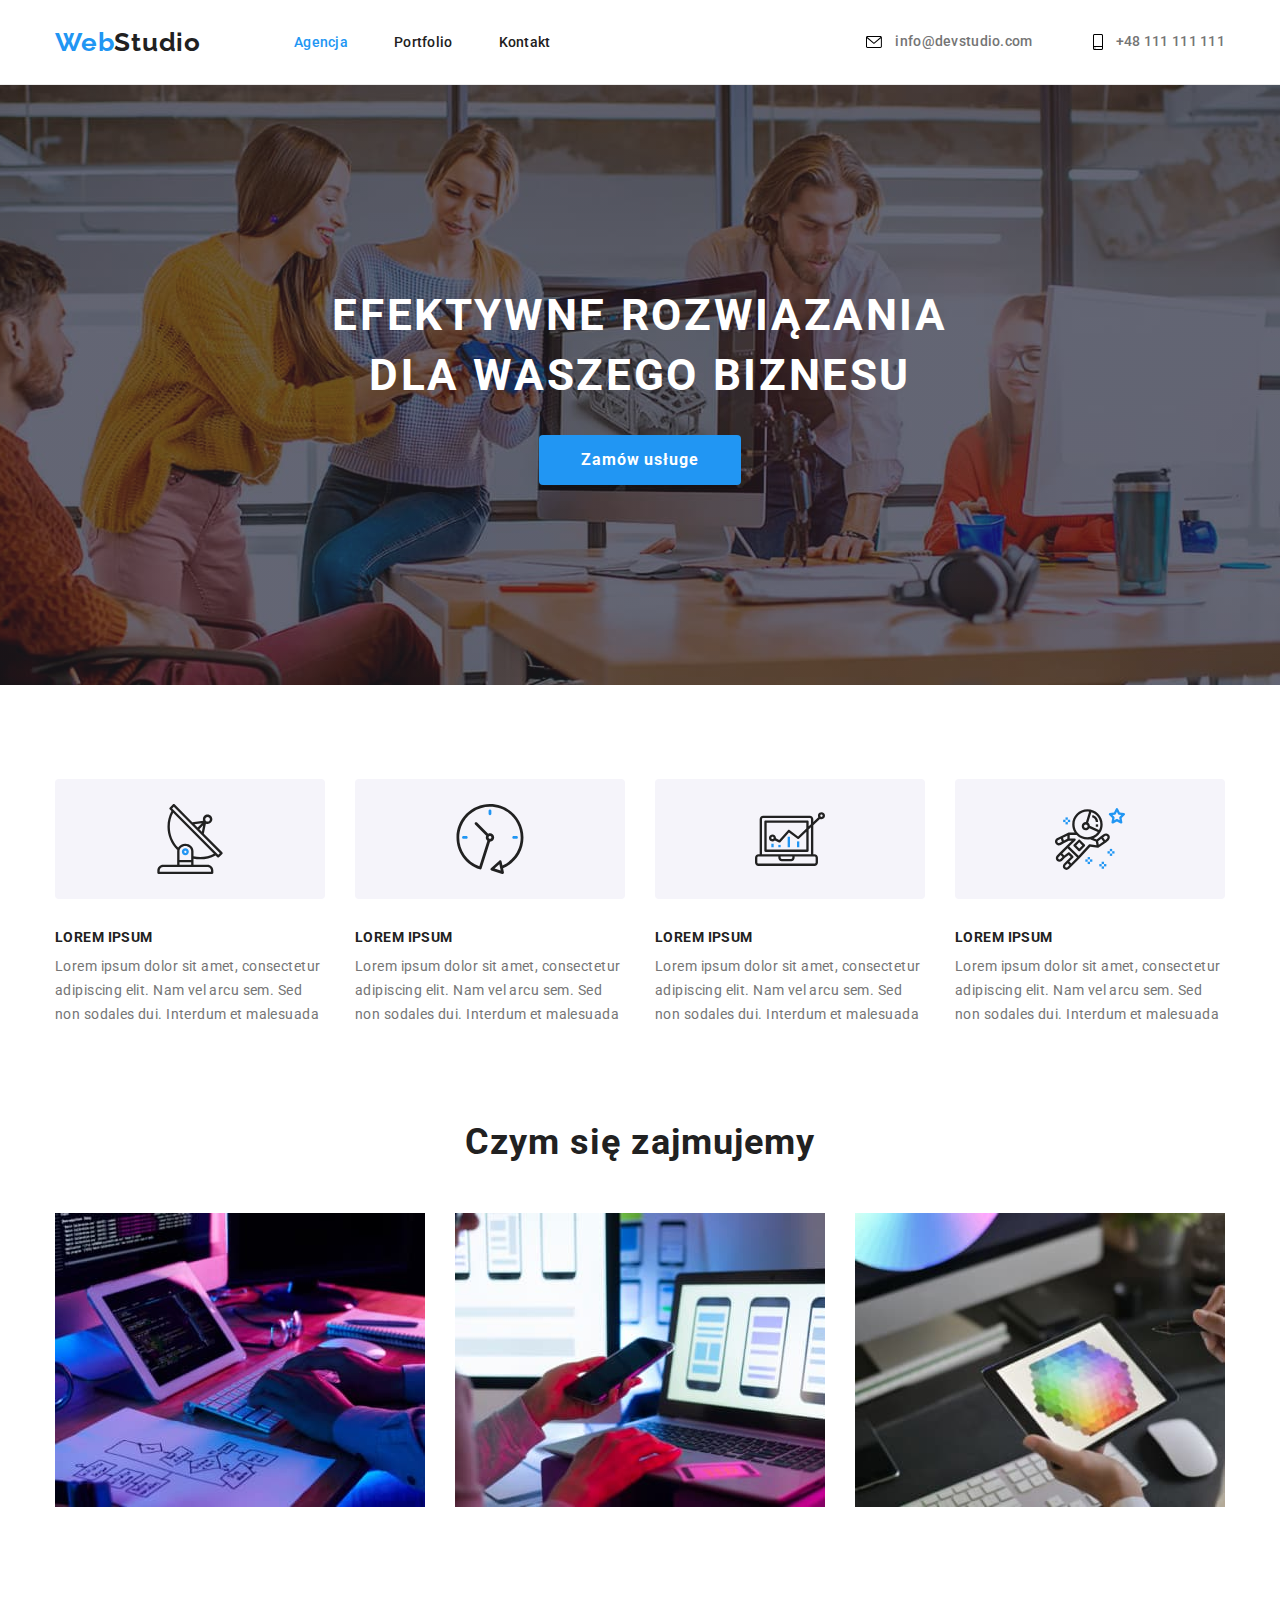
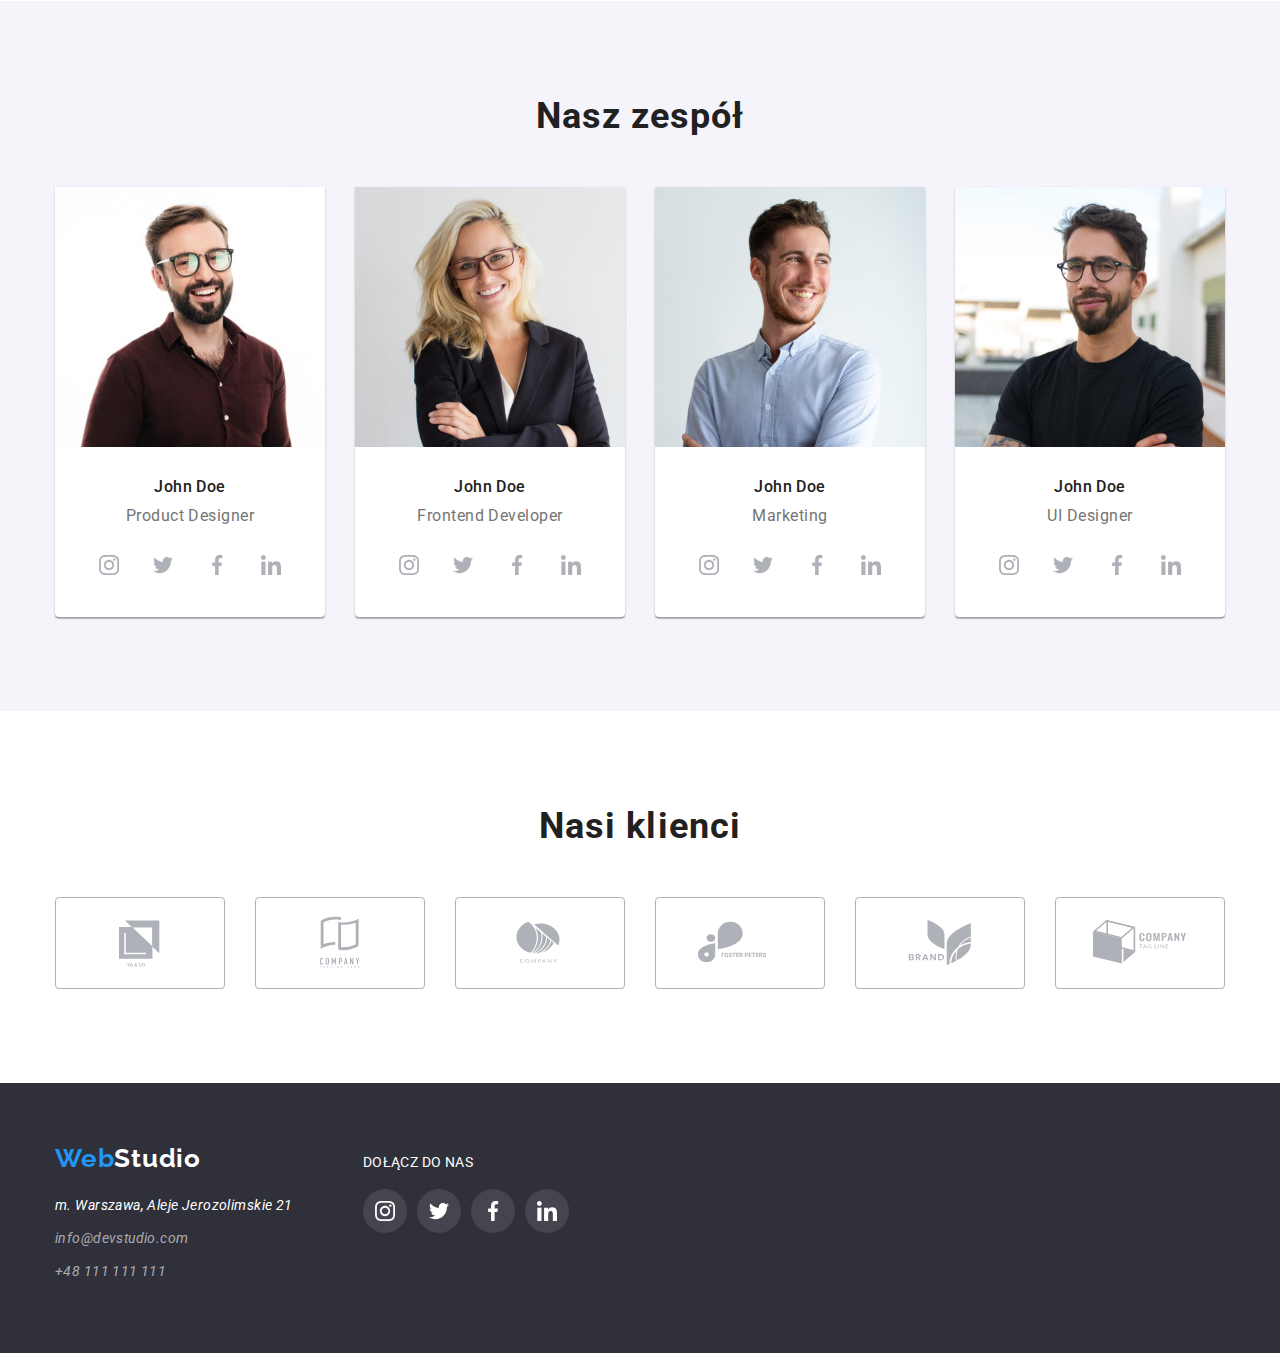
==== commit 45df18f3: "final corrects" ====
--- a/index.html
+++ b/index.html
@@ -73,7 +73,10 @@
 
       <section class="hero section">
         <div class="container">
-          <h1 class="hero-h1">EFEKTYWNE ROZWIĄZANIA DLA WASZEGO BIZNESU</h1>
+          <h1 class="hero-h1">
+            EFEKTYWNE ROZWIĄZANIA <br />
+            DLA WASZEGO BIZNESU
+          </h1>
           <button class="modal-btn" type="button">Zamów usługe</button>
         </div>
       </section>
@@ -86,8 +89,9 @@
             <li class="advant-list-item">
               <a class="advant-list-item-icon-bkgr">
                 <svg class="icon-antenna icon" width="70" height="70">
-                  <use href="./images/svg/icon.svg#icon-antenna"></use></svg
-              ></a>
+                  <use href="./images/svg/icon.svg#icon-antenna"></use>
+                </svg>
+              </a>
               <h3 class="h3">LOREM IPSUM</h3>
               <p class="advant-text">
                 Lorem ipsum dolor sit amet, consectetur adipiscing elit. Nam vel
@@ -97,8 +101,9 @@
             <li class="advant-list-item">
               <a class="advant-list-item-icon-bkgr">
                 <svg class="icon-clock icon" width="70" height="70">
-                  <use href="./images/svg/icon.svg#icon-clock"></use></svg
-              ></a>
+                  <use href="./images/svg/icon.svg#icon-clock"></use>
+                </svg>
+              </a>
               <h3 class="h3">LOREM IPSUM</h3>
               <p class="advant-text">
                 Lorem ipsum dolor sit amet, consectetur adipiscing elit. Nam vel
@@ -108,8 +113,9 @@
             <li class="advant-list-item">
               <a class="advant-list-item-icon-bkgr">
                 <svg class="icon-diagram icon" width="70" height="70">
-                  <use href="./images/svg/icon.svg#icon-diagram"></use></svg
-              ></a>
+                  <use href="./images/svg/icon.svg#icon-diagram"></use>
+                </svg>
+              </a>
               <h3 class="h3">LOREM IPSUM</h3>
               <p class="advant-text">
                 Lorem ipsum dolor sit amet, consectetur adipiscing elit. Nam vel
@@ -119,8 +125,9 @@
             <li class="advant-list-item">
               <a class="advant-list-item-icon-bkgr">
                 <svg class="icon-astronaut icon" width="70" height="70">
-                  <use href="./images/svg/icon.svg#icon-astronaut"></use></svg
-              ></a>
+                  <use href="./images/svg/icon.svg#icon-astronaut"></use>
+                </svg>
+              </a>
               <h3 class="h3">LOREM IPSUM</h3>
               <p class="advant-text">
                 Lorem ipsum dolor sit amet, consectetur adipiscing elit. Nam vel
--- a/css/styles.css
+++ b/css/styles.css
@@ -62,7 +62,6 @@
 }
 /*----Components----*/
 .h3 {
-  font-weight: 700;
   font-size: 14px;
   line-height: 1.143;
   letter-spacing: 0.03em;
@@ -97,7 +96,6 @@
 }
 
 .header-h2 {
-  font-weight: 700;
   font-size: 36px;
   line-height: 1.167;
   letter-spacing: 0.03em;
@@ -195,8 +193,6 @@
 }
 
 .hero-h1 {
-  max-width: 696px;
-  font-weight: 900;
   font-size: 44px;
   line-height: 1.364;
   letter-spacing: 0.06em;
@@ -370,7 +366,7 @@
   color: rgba(255, 255, 255, 0.6);
 }
 .contact-link-footer:hover,
-.contact-link-footer :focus {
+.contact-link-footer:focus {
   color: var(--main-color);
 }
 /* Footer social links */
@@ -416,6 +412,7 @@
   padding: 6px 22px;
 }
 .modal-btn-filter:hover,
+.modal-btn-filter:focus,
 .modal-btn-filter:active {
   color: #ffffff;
   background: var(--main-color);
@@ -437,18 +434,10 @@
 .portfolio-list {
   display: flex;
   flex-wrap: wrap;
-  margin-left: -30px;
-  margin-top: -30px;
-}
-
-.portfolio-list-item {
-  margin-left: 30px;
-  margin-top: 30px;
-  flex-basis: calc(100% / 3 - 30px);
+  gap: 30px;
 }
 
 .project-name {
-  font-weight: 700;
   font-size: 18px;
   line-height: 2;
   letter-spacing: 0.06em;
